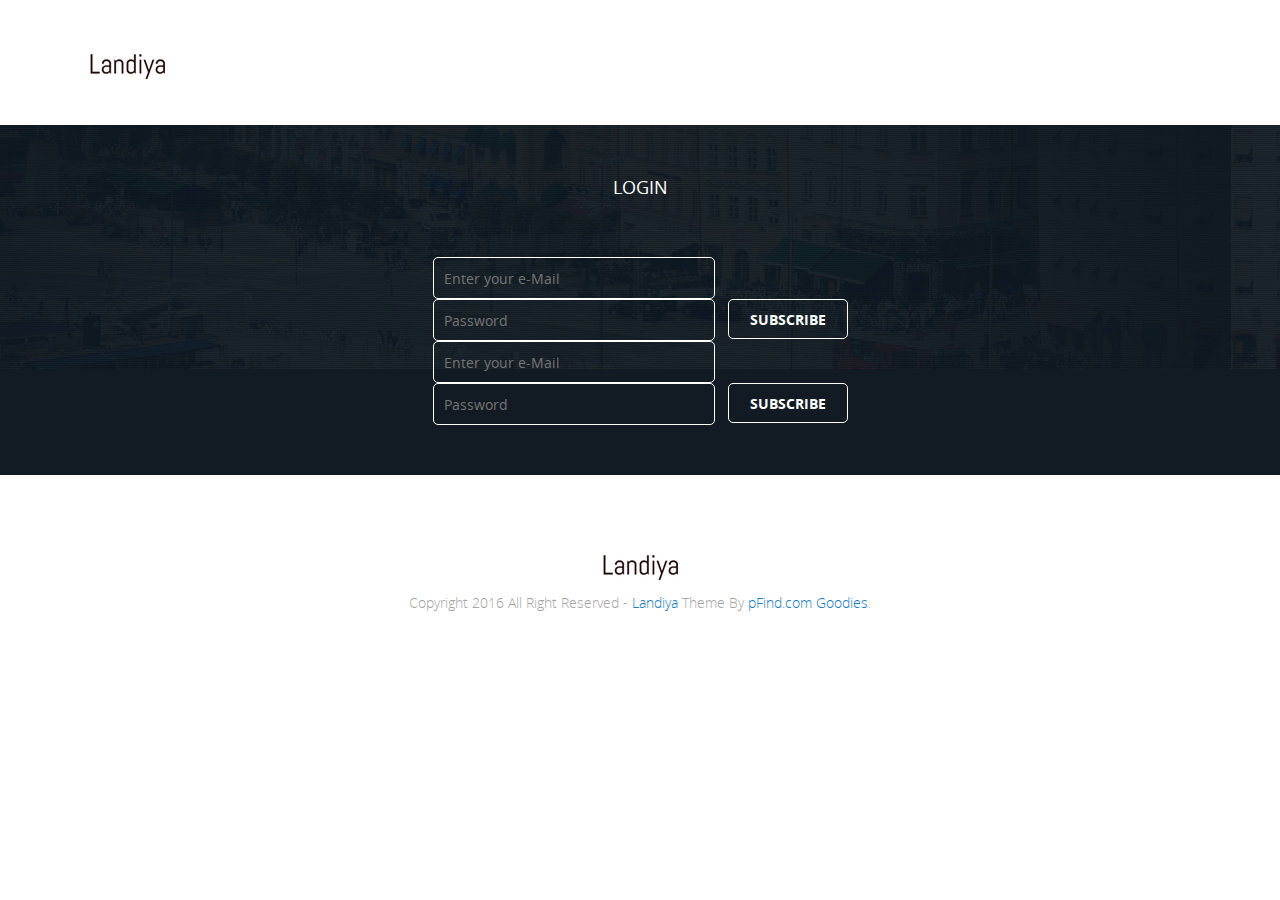
==== index.html @ 4e5fad52 "first commit" ====
<!DOCTYPE html PUBLIC "-//W3C//DTD XHTML 1.0 Transitional//EN" "http://www.w3.org/TR/xhtml1/DTD/xhtml1-transitional.dtd">
<html xmlns="http://www.w3.org/1999/xhtml">
<head>
        <!-- META -->
        <meta name="viewport" content="width=device-width; initial-scale=1.0; maximum-scale=1.0; user-scalable=0;">
        <meta http-equiv="Content-Type" content="text/html; charset=utf-8" />
        
        <!-- TITLE -->
        <title>Landiya Theme: Front Page</title>

        <!-- Main StyleSheet -->
        <link href="style.css" rel="stylesheet" type="text/css" />
        <link href="style-responsive.css" rel="stylesheet" type="text/css" media="screen" />
        <link href="css/font-awesome.css" rel="stylesheet" type="text/css" />
        <!--<link rel="stylesheet" href="css/bootstrap.min.css">-->
        <link rel="stylesheet" href="css/libs/animate.css">


		<!-- bxSlider CSS file -->
        <link href="css/jquery.bxslider.css" rel="stylesheet" />


        <!-- LayerSlider stylesheet -->
        <link rel="stylesheet" href="layerslider/css/layerslider.css" type="text/css">
        <!-- External libraries: jQuery & GreenSock -->
        <script src="layerslider/js/jquery.js" type="text/javascript"></script>
        <script src="layerslider/js/greensock.js" type="text/javascript"></script>
        <!-- LayerSlider script files -->
        <script src="layerslider/js/layerslider.transitions.js" type="text/javascript"></script>
        <script src="layerslider/js/layerslider.kreaturamedia.jquery.js" type="text/javascript"></script>
        
        <script src="js/bootstrap.min.js" type="text/javascript"></script>
        

		<!-- bxSlider Javascript file -->
        <script src="js/jquery.bxslider.js"></script>
        <script>
		$(document).ready(function(){
		$('.bxslider').bxSlider({
								
								pager: false,
								controls: true,
								auto: true
								
								
								});
		});
		</script>



		<link rel="stylesheet" type="text/css" href="lightbox/jquery.fancybox.css" media="screen" />
		<script src="lightbox/jquery.fancybox.js"></script>
        <script type="text/javascript">
                $(document).ready(function() {
                                           
                    $('.fancybox').fancybox();
 		
                });
        </script>


        <!-- GOTO TOP JQUERY -->
        <script type="text/javascript">
        $(function() {
            $(window).scroll(function() {
                if($(this).scrollTop() != 0) {
                    $('#gotop').fadeIn();	
                } else {
                    $('#gotop').fadeOut();
                }
            });
         
            $('#gotop').click(function() {
                $('body,html').animate({scrollTop:0},800);
            });	
        });
        </script>
            


		<!-- HEADER JQUERY -->
        <script type="text/javascript">
        $(function() {
            $(window).scroll(function() {
                if($(this).scrollTop() >= 200) {
                    $('.header').addClass("header_fix");	
                } else {
                   $('.header').removeClass("header_fix");
                }
            });	
        });
        </script>
        
        
        <script type="text/javascript">
        
		if($(window).width() <= 900){
		$(document).ready(function() {
                                    
									
									
                    $('.mobile .title').click(function() {
												
												$(this).next("ul").slideToggle();
												$(this).toggleClass("minus");
												
												});
					
					
 		
                });
		
		}
        </script>
                            
</head>

<body>
        
        
    
        <div class="header">
        <div class="container">
        
        			<a href="#" class="logo"><img src="images/logo.png" alt="" /></a>
                  
        </div>
        </div>
        
        
        
        <div class="subscribe_section" id="subscribe_part">
        <div class="container">
        
        			<h2>Login</h2>
                    
                   
                   	<br clear="all" />
                    
                    
                    <form method="post" action="secondpage.html">
                    <input type="email" placeholder="Enter your e-Mail" required="true" />
                    <input type="text" placeholder="Password"  required="true" />

                    <input type="submit" value="SUBSCRIBE" onclick="secondpage.html" />
                    </form>


                    <form method="post" action="register.html">
                    <input type="email" placeholder="Enter your e-Mail" required="true" />
                    <input type="text" placeholder="Password"  required="true" />

                    <input type="submit" value="SUBSCRIBE" onclick="secondpage.html" />
                    </form>
                    
                   
                    
        
        </div>
        </div>
        
        
        
        
        <div class="common_section">
        <div class="container">
        
        	
            		<a href="#" class="footer_logo"><img src="images/logo.png" alt="" /></a>
                   
					<div class="copyright">Copyright 2016 All Right Reserved - <a href="http://www.pfind.com/goodies/landiya/">Landiya</a> Theme By <a href="http://www.pfind.com/goodies/">pFind.com Goodies</a>.</div>                    
        
        </div>
        </div>
        
        
        </div><!--wrapper-->


		<script>
            jQuery("#layerslider").layerSlider({
                responsive: false,
                responsiveUnder: 1100,
                layersContainer: 1100,
                skin: 'fullwidth',
                hoverPrevNext: false,
                skinsPath: 'layerslider/skins/'
            });
        
        
        </script>

		<script src="js/wow.js"></script>
        <script>
        wow = new WOW(
          {
            animateClass: 'animated',
            offset:       100
          }
        );
        wow.init();
        document.getElementById('moar').onclick = function() {
          var section = document.createElement('section');
          section.className = 'section--purple wow fadeInDown';
          this.parentNode.insertBefore(section, this);
        };
        </script>

		<script type="text/javascript">
		$(function() {
		$('a[href*=#]:not([href=#])').click(function() {
		if (location.pathname.replace(/^\//,'') == this.pathname.replace(/^\//,'') && location.hostname == this.hostname) {
		var target = $(this.hash);
		target = target.length ? target : $('[name=' + this.hash.slice(1) +']');
		if (target.length) {
		$('html,body').animate({
		scrollTop: target.offset().top - 132
		}, 2000);
		return false;
		}
		}
		});
		});
        </script>
        
        
		<script type="text/javascript">
        
        
        $(document).ready(function() {
        
        if($(window).width() <= 1200){
        
        
        $(function() {
        $('a[href*=#]:not([href=#])').click(function() {
        if (location.pathname.replace(/^\//,'') == this.pathname.replace(/^\//,'') && location.hostname == this.hostname) {
        var target = $(this.hash);
        target = target.length ? target : $('[name=' + this.hash.slice(1) +']');
        if (target.length) {
        $('html,body').animate({
        scrollTop: target.offset().top - 132
        }, 2000);
        return false;
        }
        }
        });
        });
        
        
        
        }
        
        });
        
        
        </script> 
             

		
</body>
</html>
---- style.css ----
@charset "utf-8";
/* CSS Document */
html, body, div, span, applet, object, iframe, h1, h2, h3, h4, h5, h6, p, blockquote, a, abbr, acronym, big, font, img, small, center, dl, dt, dd, ol, ul, li, fieldset, form, label, legend, table, tbody, tfoot, thead, tr, th, td {margin:0; padding:0; border:0; outline:0; font-size:100%;}
body {line-height:normal;}
ol, ul {list-style:none;}
blockquote, q {quotes:none;}
:focus {outline:0;}
ins {text-decoration:none;}
del {text-decoration:line-through;}
table {border-collapse:collapse; border-spacing:0;}

/* BODY */
body{
	background:#fff;
  	}

html, body{
	height:100%;
	}


/*============== Fonts =================*/
@font-face {
    font-family: 'open_sansbold';
    src: url('fonts/opensans-bold-webfont.eot');
    src: url('fonts/opensans-bold-webfont.eot?#iefix') format('embedded-opentype'),
         url('fonts/opensans-bold-webfont.woff') format('woff'),
         url('fonts/opensans-bold-webfont.ttf') format('truetype'),
         url('fonts/opensans-bold-webfont.svg#open_sansbold') format('svg');
    font-weight: normal;
    font-style: normal;
	}

@font-face {
    font-family: 'open_sansregular';
    src: url('fonts/opensans-regular-webfont.eot');
    src: url('fonts/opensans-regular-webfont.eot?#iefix') format('embedded-opentype'),
         url('fonts/opensans-regular-webfont.woff') format('woff'),
         url('fonts/opensans-regular-webfont.ttf') format('truetype'),
         url('fonts/opensans-regular-webfont.svg#open_sansregular') format('svg');
    font-weight: normal;
    font-style: normal;
	}

@font-face {
    font-family: 'open_sanslight';
    src: url('fonts/opensans-light-webfont-webfont.eot');
    src: url('fonts/opensans-light-webfont-webfont.eot?#iefix') format('embedded-opentype'),
         url('fonts/opensans-light-webfont-webfont.woff2') format('woff2'),
         url('fonts/opensans-light-webfont-webfont.woff') format('woff'),
         url('fonts/opensans-light-webfont-webfont.ttf') format('truetype'),
         url('fonts/opensans-light-webfont-webfont.svg#open_sanslight') format('svg');
    font-weight: normal;
    font-style: normal;
	}




@font-face {
    font-family: 'open_sanssemibold';
    src: url('fonts/opensans-semibold-webfont-webfont.eot');
    src: url('fonts/opensans-semibold-webfont-webfont.eot?#iefix') format('embedded-opentype'),
         url('fonts/opensans-semibold-webfont-webfont.woff2') format('woff2'),
         url('fonts/opensans-semibold-webfont-webfont.woff') format('woff'),
         url('fonts/opensans-semibold-webfont-webfont.ttf') format('truetype'),
         url('fonts/opensans-semibold-webfont-webfont.svg#open_sanssemibold') format('svg');
    font-weight: normal;
    font-style: normal;
	}




@font-face {
    font-family: 'open_sansextrabold';
    src: url('fonts/opensans-extrabold-webfont-webfont.eot');
    src: url('fonts/opensans-extrabold-webfont-webfont.eot?#iefix') format('embedded-opentype'),
         url('fonts/opensans-extrabold-webfont-webfont.woff2') format('woff2'),
         url('fonts/opensans-extrabold-webfont-webfont.woff') format('woff'),
         url('fonts/opensans-extrabold-webfont-webfont.ttf') format('truetype'),
         url('fonts/opensans-extrabold-webfont-webfont.svg#open_sansextrabold') format('svg');
    font-weight: normal;
    font-style: normal;
	}

/*============== Container =================*/
.container{
	display:table;
	margin:0 auto 0 auto;
	width:1100px;
	position:relative;
	}

.insider{
	display:table;
	margin:0 auto 0 auto;
	width:auto;
	position:relative;
	}
	
.wrapper{
	width:100%;
	padding-top:132px;
	}


#gotop{
	display:none; position:fixed; z-index:9999; bottom:20px; right:20px; width:38px; background:#ff5a5a; height:38px; cursor:pointer;
	transition: all 0.4s; -webkit-transition: all 0.4s; -o-transition: all 0.4s;
	border-radius:5px; -webkit-border-radius:5px;
	text-align:center;
	font-size:21px;
	color:#fff;
	line-height:38px;
	}
	
#gotop span:before{
	line-height:38px;
	}
	

/*============== Header Section =================*/
.header{
	float:left;
	width:100%;
	height:auto;
	padding:46px 0 46px 0;
	}

.header_fix{
	float:none;
	position:fixed;
	top:0px;
	left:0px;
	width:100%;
	padding:16px 0 16px 0;
	z-index:99999;
	background:#fff;
	box-shadow:0 0 5px #000; -webkit-box-shadow:0 0 5px #000;
	}

.logo{
	float:left;
	margin:8px 0 0 0;
	}
	
.nav{
	float:right;
	margin:0 0 0 0;
	}

.nav .title{
	display:none;
	}

.nav select{
	display:none;
	}
	
.nav ul{
	float:right;
	margin:0 0 0 0;
	}
	
.nav ul li{
	float:left;
	margin:0 0 0 0;
	}

.nav ul li a{
	float:left;
	text-decoration:none;
	text-align:center;
	font-family: 'open_sansregular';
	font-size:13px;
	color:#333;
	font-weight:normal;
	margin:0 0 0 0;
	padding:10px 25px 10px 25px;
	text-transform:uppercase;
	margin:0 0 0 0;
	transition:0.5s; -webkit-transition:0.5s;
	} 
	
.nav ul li:last-of-type{
	float:right;
	margin:0 0 0 40px;
	}
	
.nav ul li:last-of-type a{
	background:#187cc2;
	color:#fff;
	}
	
.nav ul li a:hover{
	background:#187cc2;
	color:#fff;
	}
	
.nav ul li:last-of-type a:hover{
	background:#323232;
	color:#fff;
	}
	
/*============== Slider Section =================*/
.slider_main{
	float:left;
	width:100%;
	padding:0 0 0 0;
	}

div.videopreview{
	width:443px;
	height:290px;
	float:left;
	background:#000;
	margin:0 0 0 0;
	}

h2.l1{
	text-align:center;
	font-family: 'open_sansbold';
	font-size:36px;
	color:#fff;
	font-weight:normal;
	text-transform:uppercase;
	}
	
h2.l2{
	text-align:center;
	font-family: 'open_sanslight';
	font-size:18px;
	color:#fff;
	font-weight:normal;
	}
	
a.button1{
	float:left;
	width:145px;
	height:41px;
	border:1px solid #fff;
	text-align:center;
	font-family: 'open_sanslight';
	font-size:14px;
	color:#fff;
	font-weight:normal;
	text-transform:uppercase;
	line-height:41px;
	margin:0 0 0 0;
	border-radius:5px; -webkit-border-radius:5px; 
	transition:0.5s; -webkit-transition:0.5s;
	text-decoration:none;
	}
	
a.button1:hover{
	background:#11598b;
	border:1px solid #11598b;
	text-decoration:none;
	color:#fff;
	}
	
a.button2{
	float:left;
	width:145px;
	height:41px;
	border:1px solid #11598b;
	text-align:center;
	font-family: 'open_sanslight';
	font-size:14px;
	color:#fff;
	font-weight:normal;
	text-transform:uppercase;
	line-height:41px;
	margin:0 0 0 0;
	border-radius:5px; -webkit-border-radius:5px; 
	transition:0.5s; -webkit-transition:0.5s;
	background:#11598b;
	text-decoration:none;
	}
	
a.button2:hover{
	text-decoration:none;
	background:none;
	border:1px solid #fff;
	color:#fff;
	}
	
	
/*============== Service Section =================*/
.service_section{
	float:left;
	width:100%;
	padding:80px 0 80px 0;
	}
	
.service_section h2{
	text-align:center;
	font-family: 'open_sansregular';
	font-size:30px;
	color:#333;
	font-weight:normal;
	margin:0 0 20px 0;
	padding:0 0 0 0;
	}
	
.service_section h4{
	text-align:center;
	font-family: 'open_sanslight';
	font-size:11px;
	color:#909090;
	font-weight:normal;
	text-transform:uppercase;
	margin:0 0 100px 0;
	padding:0 0 30px 0;
	background:url(images/border.png) no-repeat center bottom;
	}


.service_section .column:nth-of-type(2) .icon{
	background:url(images/icons/i2.png) no-repeat center top;
	}
	
.service_section .column:nth-of-type(2):hover .icon{
	background:url(images/icons/i2.png) no-repeat center bottom;
	}

.service_section .column:last-of-type{
	float:right;
	margin:0 0 0 0;
	}

.service_section .column:last-of-type .icon{
	background:url(images/icons/i3.png) no-repeat center top;
	}
	
.service_section .column:last-of-type:hover .icon{
	background:url(images/icons/i3.png) no-repeat center bottom;
	}	
	
.service_section .column span{
	display:table;
	width:82px;
	height:82px;
	border:1px solid #c7c7c7; 
	margin:0 auto 30px auto;
	transition:0.5s; -webkit-transition:0.5s;
	border-radius:55px; -webkit-border-radius:55px;
	text-align:center;
	font-size:30px;
	line-height:82px;
	color:#c7c7c7;
	}	

.service_section .column:hover span{
	background:#187cc2;
	border:1px solid #187cc2;
	color:#fff;
	}

.service_section .column{
	float:left;
	width:265px;
	margin:0 120px 0 0;
	padding:0 0 0 0;
	transition:0.5s; -webkit-transition:0.5s;
	}

.service_section .column .icon{
	display:table;
	width:81px;
	height:82px;
	margin:0 auto 30px auto;
	background:url(images/icons/i1.png) no-repeat center top;
	transition:0.5s; -webkit-transition:0.5s;
	}

.service_section .column:hover .icon{
	background:url(images/icons/i1.png) no-repeat center bottom;
	}

.service_section .column h3{
	text-align:center;
	font-family: 'open_sansregular';
	font-size:18px;
	color:#4b4b4b;
	font-weight:normal;
	margin:0 0 20px 0;
	padding:0 0 0 0;
	}
	
.service_section p{
	text-align:center;
	font-family: 'open_sanslight';
	font-size:14px;
	color:#4b4b4b;
	font-weight:normal;
	margin:0 0 0 0;
	}
	

/*============== Features Section =================*/
.feature_section{
	float:left;
	width:100%;
	background:#f8f8fa;
	padding:80px 0 80px 0;
	}

.feature_section .leftside{
	float:left;
	width:390px;
	margin:0 0 0 35px;
	}

.feature_section .leftside img{
	float:right;
	}

.feature_section .rightside{
	float:right;
	width:587px;
	margin:0 35px 0 0;
	}
	
.feature_section h2{
	text-align:left;
	font-family: 'open_sansregular';
	font-size:30px;
	color:#333;
	font-weight:normal;
	margin:0 0 30px 0;
	padding:0 0 0 0;
	}
	
.feature_section  p{
	text-align:left;
	font-family: 'open_sanslight';
	font-size:14px;
	color:#777779;
	line-height:24px;
	font-weight:normal;
	margin:0 0 30px 0;
	}
	
.feature{
	float:left;
	width:100%;
	text-align:left;
	font-family: 'open_sanslight';
	font-size:14px;
	color:#777779;
	line-height:24px;
	font-weight:normal;
	margin:0 0 25px 0;
	}

.feature span{
	float:left;
	width:33px;
	height:33px;
	background:#187cc2;
	text-align:center;
	font-size:16px;
	color:#fff;
	line-height:33px;
	transition:0.5s; -webkit-transition:0.5s;
	border-radius:3px; -webkit-border-radius:3px;
	margin:0 16px 0 0;
	}

.feature .description{
	float:left;
	width:530px;
	}

.feature strong{
	color:#333;
	font-family: 'open_sanssemibold';
	font-weight:normal;
	}

.feature.one{
	background:url(images/icons/i4.png) no-repeat left top;
	}
	
.feature.two{
	background:url(images/icons/i5.png) no-repeat left top;
	}


a.button3{
	float:left;
	width:145px;
	height:45px;
	border:1px solid #187cc2;
	text-align:center;
	font-family: 'open_sanslight';
	font-size:14px;
	color:#fff;
	font-weight:normal;
	text-transform:uppercase;
	line-height:45px;
	margin:10px 25px 0 0;
	border-radius:3px; -webkit-border-radius:3px; 
	transition:0.5s; -webkit-transition:0.5s;
	text-decoration:none;
	background:#187cc2;
	}
	
a.button3:hover{
	background:none;
	border:1px solid #000;
	text-decoration:none;
	color:#000;
	}
	
a.button4{
	float:left;
	width:145px;
	height:45px;
	border:1px solid #000;
	text-align:center;
	font-family: 'open_sanslight';
	font-size:14px;
	color:#000;
	font-weight:normal;
	text-transform:uppercase;
	line-height:45px;
	margin:10px 0 0 0;
	border-radius:3px; -webkit-border-radius:3px; 
	transition:0.5s; -webkit-transition:0.5s;
	background:none;
	text-decoration:none;
	}
	
a.button4:hover{
	text-decoration:none;
	background:#187cc2;
	border:1px solid #187cc2;
	color:#fff;
	}
	
	
.ano_feature_section{
	float:left;
	width:100%;
	background:#fff;
	padding:80px 0 80px 0;
	border-bottom:1px solid #e7e7e7;
	}

img.imagethumb2{
	margin:100px 0 0 10px;
	}
	
	
.ano_feature_section .leftside{
	float:left;
	width:587px;
	margin:0 0 0 35px;
	}


.ano_feature_section .rightside{
	float:right;
	width:390px;
	margin:0 35px 0 0;
	}
	
/*============== Frequently Asked Section =================*/
.common_section{
	float:left;
	width:100%;
	padding:80px 0 50px 0;
	}
	
.common_section h2{
	text-align:center;
	font-family: 'open_sansregular';
	font-size:30px;
	color:#333;
	font-weight:normal;
	margin:0 0 20px 0;
	padding:0 0 0 0;
	}
	
.common_section h4{
	text-align:center;
	font-family: 'open_sanslight';
	font-size:11px;
	color:#909090;
	font-weight:normal;
	text-transform:uppercase;
	margin:0 0 60px 0;
	padding:0 0 30px 0;
	background:url(images/border.png) no-repeat center bottom;
	}

.common_section .faqbox{
	overflow:hidden;
	background:#f9f9f9;
	border:1px solid #e7e7e7;
	transition:0.5s; -webkit-transition:0.5s;
	border-radius:7px; -webkit-border-radius:7px;
	padding-left:0px;
	padding-right:0px;
	width:28%;
	float:left;
	margin:0 2.5% 30px 2.5%;
	}

.common_section .faqbox.longer{
	float:right;
	width:61%;
	margin:0 3.3% 30px 2.3%;
	}

.common_section .faqbox .title{
	text-align:left;
	font-family: 'open_sanslight';
	font-size:14px;
	color:#000;
	font-weight:normal;
	padding:17px 0 17px 60px;
	margin:0 0 0 0;
	background:#fff url(images/icons/i6.png) no-repeat 25px center;
	border-bottom:1px solid #e7e7e7;
	}
	
.common_section .faqbox p{
	text-align:left;
	font-family: 'open_sanslight';
	font-size:14px;
	color:#5f5f5f;
	line-height:24px;
	margin:25px;
	}
	
.testimonial_box{
	display:table;
	position:relative;
	width:780px;
	height:85px;
	background:#fff;
	border:1px solid #e7e7e7;
	margin:30px auto 30px auto;
	padding:30px;
	transition:0.5s; -webkit-transition:0.5s;
	border-radius:5px; -webkit-border-radius:5px; 
	}
	
.testimonial_box .quote_button{
	position:absolute;
	margin:0 0 0 0;
	z-index:5;
	left:-20px;
	top:-15px;
	}
	
.testimonial_box .para{
	float:left;
	width:600px;
	text-align:left;
	font-family: 'open_sanslight';
	font-size:14px;
	color:#5f5f5f;
	line-height:24px;
	margin:10px 0 0 0;
	font-style:italic;
	}
	
.testimonial_box .clientinfo{
	float:right;
	width:110px;
	margin:0 0 0 0;
	text-align:center;
	font-family: 'open_sansregular';
	font-size:13px;
	color:#000;
	}
	
.testimonial_box .clientinfo img{
	display:table;
	margin:0 auto 10px auto;
	}
	
.common_section .iconblock{
	float:left;
	width:200px;
	height:70px;
	padding:0 0 0 0;
	background:#fff;
	border:1px solid #e7e7e7;
	text-align:center;
	font-family: 'open_sansregular';
	font-size:20px;
	color:#333;
	position:relative;
	line-height:70px;
	transition:0.5s; -webkit-transition:0.5s;
	}
	
.common_section .iconblock:hover{
	z-index:33;
	box-shadow:0 0 11px #666; -webkit-box-shadow:0 0 11px #666;
	}

/*============== Pricing Table =================*/
.pricing_table_section{
	float:left;
	width:100%;
	background:#f8f8fa;
	padding:60px 0 60px 0;
	}
	
.pricing_table_section h2{
	text-align:center;
	font-family: 'open_sansregular';
	font-size:30px;
	color:#333;
	font-weight:normal;
	margin:0 0 20px 0;
	padding:0 0 0 0;
	}
	
.pricing_table_section h4{
	text-align:center;
	font-family: 'open_sanslight';
	font-size:11px;
	color:#909090;
	font-weight:normal;
	text-transform:uppercase;
	margin:0 0 60px 0;
	padding:0 0 30px 0;
	background:url(images/border.png) no-repeat center bottom;
	}

.pricing_table_section .block:nth-of-type(2) .head{
	background:#187cc2;
	}	

.pricing_table_section .block:last-of-type{
	float:right;
	margin:0 0 0 0;
	}	
	
.pricing_table_section .block{
	float:left;
	width:320px;
	background:#fff;
	border:1px solid #e3e3e3;
	margin:0 60px 0 0;
	}
	
.pricing_table_section .block .head{
	float:left;
	width:320px;
	background:#323232;
	padding:25px 0 25px 0;
	margin:0 0 0 0;
	}
	
.pricing_table_section .block .head h2{
	text-align:center;
	font-family: 'open_sansregular';
	font-size:30px;
	color:#fff;
	font-weight:normal;
	margin:0 0 8px 0;
	}
	
.pricing_table_section .block .head p{
	text-align:center;
	font-family: 'open_sanslight';
	font-size:14px;
	color:#fff;
	font-weight:normal;
	margin:0 0 0 0;
	}
	
.pricing_table_section .block .head p strong{
	font-family: 'open_sansbold';
	font-weight:normal;
	}
	
.pricing_table_section .block ul{
	float:left;
	width:100%;
	margin:0 0 0 0;
	}
	
.pricing_table_section .block ul li{
	text-align:left;
	font-family: 'open_sanslight';
	font-size:14px;
	color:#333;
	font-weight:normal;
	margin:0 0 0 0;
	padding:15px 30px 15px 30px;
	border-bottom:dotted 1px #999;
	}
	
.pricing_table_section .block ul li:last-of-type{
	border-bottom:none;
	}
	
.pricing_table_section .block ul li span{
	float:right;
	font-family: 'open_sanssemibold';
	}
	
.pricing_table_section .block ul li span img{
	}
	
.pricing_table_section .block ul li a.button5, .pricing_table_section .block ul li a.button6{
	float:right;
	width:95px;
	height:43px;
	border:1px solid #000;
	text-align:center;
	font-family: 'open_sanslight';
	font-size:14px;
	color:#000;
	font-weight:normal;
	text-transform:uppercase;
	line-height:43px;
	margin:0 0 10px 0;
	border-radius:3px; -webkit-border-radius:3px; 
	transition:0.5s; -webkit-transition:0.5s;
	background:none;
	text-decoration:none;
	}
	
.pricing_table_section .block ul li a.button5:hover{
	text-decoration:none;
	background:#187cc2;
	border:1px solid #187cc2;
	color:#fff;
	}
	
.pricing_table_section .block ul li a.button6{
	background:#187cc2;
	border:1px solid #187cc2;
	color:#fff;
	}	
	
.pricing_table_section .block ul li a.button6:hover{
	text-decoration:none;
	background:none;
	border:1px solid #000;
	color:#000;
	}
	
.pricing_table_section .block ul li h5{
	float:left;
	text-align:left;
	font-family: 'open_sanssemibold';
	font-size:14px;
	color:#333;
	font-weight:normal;
	line-height:25px;
	}

form.hpform{
	display:table;
	width:440px;
	margin:0 auto 0 auto;
	}
	
form.hpform input[type="text"], form.hpform input[type="email"], form.hpform textarea{
	float:left;
	width:438px;
	height:40px;
	background:#fff;
	border:1px solid #e7e7e7;
	transition:0.5s; -webkit-transition:0.5s;
	border-radius:5px; -webkit-border-radius:5px;
	margin:0 0 15px 0;
	padding:0 0 0 10px;
	text-align:left;
	font-family: 'open_sanslight';
	font-size:14px;
	color:#333;
	font-weight:normal;
	}
	
form.hpform textarea{
	padding:10px;
	width:438px;
	height:190px;
	}	

form.hpform input[type="submit"]{
	float:right;
	width:100px;
	height:43px;
	cursor:pointer;
	margin:0 0 0 0;
	transition:0.5s; -webkit-transition:0.5s;
	border-radius:5px; -webkit-border-radius:5px;
	background:#187cc2;
	border:none;
	cursor:pointer;
	text-align:center;
	font-family: 'open_sanslight';
	font-size:14px;
	color:#fff;
	text-transform:uppercase;
	}
	
form.hpform input[type="submit"]:hover{
	background:#555;
	color:#fff;
	}
	
	
form.hpform input[type="text"]:focus, form.hpform input[type="email"]:focus, form.hpform textarea:focus{
	background:#e3eef6;
	border:1px solid #187cc2;
	}
	
/*============== Pricing Table =================*/
.subscribe_section{
	float:left;
	width:100%;
	background:#121b23 url(images/signup-bg.jpg) no-repeat center top;
	padding:50px 0 50px 0;
	}
	
.subscribe_section h2{
	text-align:center;
	font-family: 'open_sansregular';
	font-size:18px;
	color:#fff;
	font-weight:normal;
	margin:0 0 40px 0;
	padding:0 0 0 0;
	text-transform:uppercase;
	}
	
.subscribe_section form{
	display:table;
	width:415px;
	margin:0 auto 0 auto;
	}
	
.subscribe_section form input[type="text"], .subscribe_section form input[type="email"]{
	float:left;
	width:270px;
	height:40px;
	text-align:left;
	font-family: 'open_sansregular';
	font-size:14px;
	color:#fff;
	background:none;
	border:1px solid #fff;
	padding:0 0 0 10px;
	margin:0 0 0 0;
	transition:0.5s; -webkit-transition:0.5s;
	border-radius:5px; -webkit-border-radius:5px;
	}
	
.subscribe_section form input[type="submit"]{
	float:right;
	width:120px;
	height:40px;
	text-align:center;
	font-family: 'open_sansbold';
	font-size:14px;
	color:#fff;
	background:none;
	border:1px solid #fff;
	padding:0 0 0 0;
	margin:0 0 0 0;
	cursor:pointer;
	transition:0.5s; -webkit-transition:0.5s;
	border-radius:5px; -webkit-border-radius:5px;
	}
	
.subscribe_section form input[type="submit"]:hover{
	background:#187cc2;
	border:1px solid #187cc2;
	}
	
.subscribe_section form input[type="text"]:focus, .subscribe_section form input[type="email"]:focus{
	border:1px solid #187cc2;
	}
	
.footer_logo{
	display:table;
	margin:0 auto 15px auto;
	float:none;
	}
	
.copyright{
	text-align:center;
	font-family: 'open_sanslight';
	font-size:14px;
	color:#a5a5a5;
	margin:0 0 0 0;
	}
	
.copyright a{
	color:#187cc2;
	text-decoration:none;
	}
---- style-responsive.css ----
@media (max-width: 1200px){
.container{
	margin:0 0 0 0 !important;
	width:100%;
	position:relative;
	}

.logo{
	float:none;
	display:table;
	margin:15px auto 25px auto;
	}
	
.nav{
	float:none;
	display:table;
	width:auto;
	margin:0 auto 10px auto;
	}

.header{
	float:left;
	width:94%;
	height:auto;
	padding:20px 3% 20px 3%;
	}
	
.header_fix{
	float:none;
	position:fixed;
	width:94%;
	padding:0 3% 0 3%;
	}
	
.wrapper {
    padding-top: 0px;
	}	

.service_section{
	width:94%;
	padding:50px 3% 50px 3%;
	}
	
.service_section .column{
	width:30%;
	margin:0 4.5% 0 0;
	}

.service_section h4{
	margin:0 0 50px 0;
	}

.feature_section{
	width:94%;
	padding:50px 3% 50px 3%;
	}
	
.feature_section .leftside{
	width:35%;
	margin:0 0 0 0;
	}
.feature_section .leftside img{
	max-width:100%;
	width:auto;
	}
	
.feature_section .rightside{
	width:60%;
	margin:0 0px 0 0;
	}

.feature span{
	float:left;
	width:7%;
	margin:0 0 0 0;
	}
	
.feature .description{
	float:right;
	width:90%;
	}
	
	
.ano_feature_section{
	width:94%;
	padding:50px 3% 50px 3%;
	}

img.imagethumb2{
	margin:100px 0 0 0;
	}

.ano_feature_section .leftside{
	float:left;
	width:65%;
	margin:0 0 0 0;
	}


.ano_feature_section .rightside{
	float:right;
	width:30%;
	margin:0 0 0 0;
	}

.ano_feature_section .rightside img{
	float:left;
	width:auto;
	max-width:100%;
	height:auto;
	}

.common_section{
	width:94%;
	padding:50px 3% 50px 3%;
	}
	
.common_section .faqbox{
	width:100%;
	margin:0 0 30px 0;
	}
	
.common_section .faqbox.longer{
	width:100%;
	margin:0 0 30px 0;
	}
	
.testimonial_box{
	width:80%;
	height:auto;
	padding:2%;
	}
	
.testimonial_box .para{
	width:100%;
	margin-bottom:20px;
	}
	
.testimonial_box .clientinfo{
	float:none;
	display:table;
	margin:0 auto 0 auto;
	}
	
.pricing_table_section{
	width:94%;
	padding:40px 3% 40px 3%;
	}	
	
.pricing_table_section .block:last-of-type{
	float:right;
	margin:0 0 0 0;
	}	
	
.pricing_table_section .block{
	width:100%;
	margin:0 0 30px 0;
	}
	
.pricing_table_section .block .head{
	width:100%;
	padding:25px 0 25px 0;
	}
	
form.hpform{
	width:100%;
	}

form.hpform input[type="text"], form.hpform input[type="email"], form.hpform textarea{
	width:98%;
	height:40px;
	margin:0 0 15px 0;
	padding:0 0 0 2%;
	}

form.hpform textarea{
	padding:2%;
	width:96%;
	height:120px;
	}	

form.hpform input[type="submit"]{
	width:100%;
	height:43px;
	}
	
.subscribe_section{
	float:left;
	width:94%;
	background:#121b23 url(images/signup-bg.jpg) repeat center top;
	padding:50px 3% 50px 3%;
	}

.subscribe_section form{
	width:100%;
	}
	
.subscribe_section form input[type="text"], .subscribe_section form input[type="email"]{
	width:98%;
	padding:0 0 0 2%;
	margin:0 0 20px 0;
	}
	
.subscribe_section form input[type="submit"]{
	float:left;
	width:100%;
	}
	}
	

@media (max-width: 900px){
.slider_main{
	display:none;
	}
	
.testimonial_box{
	width:80%;
	height:auto;
	padding:2%;
	}
	
.testimonial_box .para{
	width:100%;
	margin-bottom:20px;
	}
	
.testimonial_box .clientinfo{
	float:none;
	display:table;
	margin:0 auto 0 auto;
	}

.header{
	border-bottom:5px solid #06C;
	}

.logo{
	float:none;
	display:table;
	margin:15px auto 15px auto;
	}

.mobile{
	float:left;
	width:96%;
	border:1px solid #e7e7e7;
	padding:15px 2% 15px 2%;
	margin:0 0 10px 0;
	position:relative;
	}
	
.mobile ul{
	display:none;
	}
	
.nav .title{
	display:block;
	text-align:left;
	font-family:Arial, Helvetica, sans-serif;
	font-size:17px;
	color:#333;
	text-transform:uppercase;
	margin:0 0 0 0;
	padding:0 0 0 0;
	background:url(images/plus.png) no-repeat right center;
	cursor:pointer;
	}

.nav .title.minus{
	background:url(images/minus.png) no-repeat right center;
	}

.nav .title span{
	float:right;
	}

.nav ul{
	position:absolute;
	float:none;
	top:50px;
	left:-1px;
	margin:0 0 0 0;
	background:#f7f7f7;
	width:100%;
	border:1px solid #e7e7e7;
	z-index:99;
	}
	
.nav ul li{
	width:100%;
	border-bottom:1px solid #e7e7e7;
	}

.nav ul li a{
	text-align:left;
	width:96%;
	color:#333;
	padding:2%;
	} 
	
.nav ul li:last-of-type{
	float:right;
	margin:0 0 0 40px;
	}
	
.nav ul li:last-of-type a{
	background:#187cc2;
	color:#fff;
	}
	
.nav ul li a:hover{
	background:#187cc2;
	color:#fff;
	}
	
.nav ul li:last-of-type a:hover{
	background:#323232;
	color:#fff;
	}
	
.feature_section .leftside {
    margin: 0;
    width: 100%;
	}

.feature_section .leftside img {
    max-width: 100%;
    width: auto;
	float:none;
	margin:0 auto 0 auto;
	display:table;
	}

.feature_section .rightside {
    margin: 0;
    width: 100%;
	}

.ano_feature_section .leftside{
    width: 100%;
	}
	
.ano_feature_section .rightside img {
    float: none;
    height: auto;
    max-width: 100%;
    width: auto;
	margin:50px auto 0 auto;
	display:table;
	}

	}
	
	
@media (max-width: 384px){
.service_section .column{
	width:100%;
	margin:0 0 25px 0;
	}	
	
.testimonial_box{
	width:80%;
	height:auto;
	padding:2%;
	}
	
.testimonial_box .para{
	width:100%;
	margin-bottom:20px;
	}
	
.testimonial_box .clientinfo{
	float:none;
	display:table;
	margin:0 auto 0 auto;
	}
	
.service_section .column:last-of-type{
	float:left;
	margin:0 0 25px 0;
	}
	
a.button3, a.button4{
	float:left;
	width:100%;
	margin:10px 0px 0 0;
	}
	
.ano_feature_section .rightside img{
    width: 100%;
	}
	
.feature_section .leftside img {
    width: 100%;
	}

.pricing_table_section .block ul li a.button5, .pricing_table_section .block ul li a.button6{
	float:left;
	width:100%;
	margin:10px 0 15px 0;
	}
	
	}
---- layerslider/css/layerslider.css ----
/*
	* Style settings of LayerSlider
	*
	* (c) 2011-2013 George Krupa, John Gera & Kreatura Media
	*
	* Plugin web:			http://kreaturamedia.com/
	* Licenses: 			http://codecanyon.net/licenses/
*/



/* Global settings */

.ls-container {
	visibility: hidden;
	position: relative;
}

.ls-lt-container {
	position: absolute;
}

.ls-lt-container,
.ls-lt-container * {
	text-align: left !important;
	direction: ltr !important;
}

.ls-container-fullscreen {
	margin: 0 auto !important;
	padding: 2% !important;
	background: black !important;
	border-radius: 0 !important;
	-moz-border-radius: 0 !important;
	-webkit-border-radius: 0 !important;
	border: none !important;
}

.ls-container-fullscreen .ls-thumbnail-wrapper,
.ls-container-fullscreen .ls-fullscreen,
.ls-container-fullscreen .ls-shadow {
	display: none !important;
}

.ls-overflow-hidden {
	overflow: hidden;
}

.ls-inner {
	position: relative;
	background-position: center center;
	z-index: 2;
}

.ls-loading-container {
	position: absolute !important;
	display: none;
	z-index: 3 !important;
	left: 50% !important;
	top: 50% !important;
}

.ls-loading-indicator {
	margin: 0 auto;
}

.ls-inner,
.ls-slide {
	width: 100%;
	height: 100%;
}

.ls-slide,
.ls-layer {
	position: absolute;
	display: none;
	background-position: center center;
	overflow: hidden;
}

.ls-active,
.ls-animating {
	display: block !important;
}

.ls-slide > * {
	position: absolute;
	line-height: normal;
	margin: 0;
	left: 0;
	top: 0;
}

.ls-slide .ls-bg {
	left: 0px;
	top: 0px;
	transform: none !important;
	-o-transform: none !important;
	-ms-transform: none !important;
	-moz-transform: none !important;
	-webkit-transform: none !important;
}

.ls-yourlogo {
	position: absolute;
	z-index: 99;
}



/* Timers */

.ls-bar-timer {
	position: absolute;
	width: 0;
	height: 2px;
	background: white;
	border-bottom: 2px solid #555;
	opacity: .55;
	filter: alpha(opacity=55);
	z-index: 4;
	top: 0;
}

.ls-circle-timer {
	width: 16px;
	height: 16px;
	position: absolute;
	right: 10px;
	top: 10px;
	z-index: 4;
	opacity: .65;
	filter: alpha(opacity=65);
	display: none;
}

.ls-ct-half {
	background: white;
}

.ls-ct-center {
	background: #444;
}

.ls-ct-left,
.ls-ct-right {
	width: 50%;
	height: 100%;
	overflow: hidden;
}

.ls-ct-left,
.ls-ct-right {
	float: left;
	position: relative;
}

.ls-ct-rotate {
	width: 200%;
	height: 100%;
	position: absolute;
	top: 0;
}

.ls-ct-left .ls-ct-rotate,
.ls-ct-right .ls-ct-hider,
.ls-ct-right .ls-ct-half {
	left: 0;
}

.ls-ct-right .ls-ct-rotate,
.ls-ct-left .ls-ct-hider,
.ls-ct-left .ls-ct-half {
	right: 0;
}

.ls-ct-hider,
.ls-ct-half {
	position: absolute;
	top: 0;
}

.ls-ct-hider {
	width: 50%;
	height: 100%;
	overflow: hidden;
}

.ls-ct-half {
	width: 200%;
	height: 100%;
}

.ls-ct-center {
	width: 50%;
	height: 50%;
	left: 25%;
	top: 25%;
	position: absolute;
}

.ls-ct-half,
.ls-ct-center {
	border-radius: 100px;
	-moz-border-radius: 100px;
	-webkit-border-radius: 100px;
}



/* Navigation */

.ls-bottom-nav-wrapper {
	height: 0;
}

.ls-bottom-slidebuttons {
	text-align: left;
}

.ls-bottom-nav-wrapper,
.ls-below-thumbnails {
	z-index: 2;
	height: 0;
	position: relative;
	text-align: center;
	margin: 0 auto;
}

.ls-below-thumbnails {
	display: none;
	z-index: 6;
}

.ls-bottom-nav-wrapper a,
.ls-nav-prev,
.ls-nav-next {
	outline: none;
}

* .ls-bottom-nav-wrapper *,
* .ls-bottom-nav-wrapper span * {
	direction: ltr !important;
}

.ls-bottom-slidebuttons {
	position: relative;
	z-index: 1000;
}

.ls-bottom-slidebuttons,
.ls-nav-start,
.ls-nav-stop,
.ls-nav-sides {
	position: relative;
}

.ls-nothumb {
	text-align: center !important;
}

.ls-link {
	position: absolute;
	width: 100% !important;
	height: 100% !important;
	left: 0 !important;
	top: 0 !important;
	background-image: url(blank.gif);
}

.ls-slide > a > * {
	background-image: url(blank.gif);
}



/* Embedded videos */

.ls-vpcontainer {
	width: 100%;
	height: 100%;
	position: absolute;
	left: 0;
	top: 0;
}

.ls-videopreview {
	width : 100%;
	height : 100%;
	position : absolute;
	left : 0;
	top : 0;
	cursor : pointer;
}

.ls-playvideo {
	position: absolute;
	left: 50%;
	top: 50%;
	cursor: pointer;
}



/* Thumbnails */

.ls-tn {
	display: none !important;
}

.ls-thumbnail-hover {
	display: none;
	position: absolute;
	left: 0;
}

.ls-thumbnail-hover-inner {
	width: 100%;
	height: 100%;
	position: absolute;
	left: 0;
	top: 0;
	display: none;
}

.ls-thumbnail-hover-bg {
	position: absolute;
	width: 100%;
	height: 100%;
	left: 0;
	top: 0;
}

.ls-thumbnail-hover-img {
	position: absolute;
	overflow: hidden;
}

.ls-thumbnail-hover img {
	max-width: none !important;
	position: absolute;
	display: inline-block;
	visibility: visible !important;
	left: 50%;
	top: 0;
}

.ls-thumbnail-hover span {
	left: 50%;
	top: 100%;
	width: 0;
	height: 0;
	display: block;
	position: absolute;
	border-left-color: transparent !important;
	border-right-color: transparent !important;
	border-bottom-color: transparent !important;
}

.ls-thumbnail-wrapper {
	position: relative;
	width: 100%;
	margin: 0 auto;
	z-index: 4;
}

.ls-thumbnail {
	position: relative;
	margin: 0 auto;
}

.ls-thumbnail-inner,
.ls-thumbnail-slide-container {
	width: 100%;
}

.ls-thumbnail-slide-container {
	overflow: hidden !important;
	position: relative;
}

.ls-touchscroll {
	overflow-x: auto !important;
}

.ls-thumbnail-slide {
	text-align: center;
	white-space: nowrap;
	float: left;
	position: relative;
}

.ls-thumbnail-slide a {
	overflow: hidden;
	display: inline-block;
	width: 0;
	height: 0;
	position: relative;
}

.ls-thumbnail-slide img {
	max-width: none !important;
	max-height: 100% !important;
	height: 100%;
	visibility: visible !important;
}

.ls-shadow {
	display: none;
	position: absolute;
	z-index: 1;
	top: 100%;
	width: 100%;
	left: 0;
	overflow: hidden !important;
	visibility: hidden;
}

.ls-shadow img {
	width: 100% !important;
	height: auto !important;
	position: absolute !important;
	left: 0 !important;
	bottom: 0 !important;
}

.ls-bottom-nav-wrapper,
.ls-thumbnail-wrapper,
.ls-nav-prev,
.ls-nav-next {
	visibility: hidden;
}



/* WP plugin fullwidth */

.ls-wp-fullwidth-container {
	width: 100%;
	position: relative;
}

.ls-wp-fullwidth-helper {
	position: absolute;
}



/* 2D & 3D Layer Transitions */

.ls-overflow-hidden {
	overflow: hidden;
}

.ls-lt-tile {
	position: relative;
	float: left;
	perspective: 1000px;
	-o-perspective: 1000px;
	-ms-perspective: 1000px;
	-moz-perspective: 1000px;
	-webkit-perspective: 1000px;
}

.ls-lt-tile img {
	visibility: visible;
	display: inline-block;
}

.ls-curtiles {
	overflow: hidden;
}

.ls-curtiles,
.ls-nexttiles {
	position: absolute;
	width: 100%;
	height: 100%;
	left: 0;
	top: 0;
}

.ls-curtile, .ls-nexttile {
	overflow: hidden;
	position: absolute;
	width: 100% !important;
	height: 100% !important;
	backface-visibility: hidden;
	-o-backface-visibility: hidden;
	-ms-backface-visibility: hidden;
	-moz-backface-visibility: hidden;
	-webkit-backface-visibility: hidden;
}

.ls-curtile {
	left: 0;
	top: 0;
}

.ls-curtile img,
.ls-nexttile img {
	position: absolute;
	filter: inherit;
}

.ls-3d-container {
	position: relative;
	overflow: visible !important;
}

.ls-3d-box {
	position: absolute;
	top: 50%;
	left: 50%;
	transform-style: preserve-3d;
	-o-transform-style: preserve-3d;
	-ms-transform-style: preserve-3d;
	-moz-transform-style: preserve-3d;
	-webkit-transform-style: preserve-3d;
}

.ls-3d-box div {
	overflow: hidden;
	background: #777;
	margin: 0;
	padding: 0;
	position: absolute;
}



/* Full screen */

.ls-fullscreen {
	position: absolute;
	z-index: 10;
	cursor: pointer;
	display: block;
}



/* Removing all default global styles of WordPress themes */

html * .ls-nav-prev,
html * .ls-nav-next,
html * .ls-container img,
html * .ls-bottom-nav-wrapper a,
html * .ls-container .ls-fullscreen,
body * .ls-nav-prev,
body * .ls-nav-next,
body * .ls-container img,
body * .ls-bottom-nav-wrapper a,
body * .ls-container .ls-fullscreen,
#ls-global * .ls-nav-prev,
#ls-global * .ls-nav-next,
#ls-global * .ls-container img,
#ls-global * .ls-bottom-nav-wrapper a,
#ls-global * .ls-container .ls-fullscreen,
html * .ls-thumbnail a,
body * .ls-thumbnail a,
#ls-global * .ls-thumbnail a {
	transition: none;
	-o-transition: none;
	-ms-transition: none;
	-moz-transition: none;
	-webkit-transition: none;
	line-height: normal;
	outline: none;
	padding: 0;
	border: 0;
}

html * .ls-slide > a,
body * .ls-slide > a,
#ls-global * .ls-slide > a,
html * .ls-slide > h1,
body * .ls-slide > h1,
#ls-global * .ls-slide > h1,
html * .ls-slide > h2,
body * .ls-slide > h2,
#ls-global * .ls-slide > h2,
html * .ls-slide > h3,
body * .ls-slide > h3,
#ls-global * .ls-slide > h3,
html * .ls-slide > h4,
body * .ls-slide > h4,
#ls-global * .ls-slide > h4,
html * .ls-slide > h5,
body * .ls-slide > h5,
#ls-global * .ls-slide > h5,
html * .ls-slide > p,
body * .ls-slide > p,
#ls-global * .ls-slide > p,
html * .ls-slide > div,
body * .ls-slide > div,
#ls-global * .ls-slide > div,
html * .ls-slide > span,
body * .ls-slide > span,
#ls-global * .ls-slide > span,
html * .ls-slide > *,
body * .ls-slide > *,
#ls-global * .ls-slide > * {
	transition: none;
	-o-transition: none;
	-ms-transition: none;
	-moz-transition: none;
	-webkit-transition: none;
}

html * .ls-slide > *,
body * .ls-slide > *,
#ls-global * .ls-slide > * {
	margin: 0;
}

html * .ls-container img,
body * .ls-container img,
#ls-global * .ls-container img {
	background: none !important;
	min-width: 0 !important;
	max-width: none !important;
	border-radius: 0;
	box-shadow: none;
	border: 0;
	padding: 0;
}

/*html * .ls-thumbnail a img,
body * .ls-thumbnail a img,
#ls-global * .ls-thumbnail a img {
	min-width: 100% !important;
}
*/

html * .ls-wp-container .ls-slide > *,
body * .ls-wp-container .ls-slide > *,
#ls-global * .ls-wp-container .ls-slide > * {
	line-height: normal;
	outline: none;
	padding: 0;
	margin: 0;
	border: 0;
}

html * .ls-wp-container .ls-slide > a > *,
body * .ls-wp-container .ls-slide > a > *,
#ls-global * .ls-wp-container .ls-slide > a > * {
	margin: 0;
}

html * .ls-wp-container .ls-slide > a,
body * .ls-wp-container .ls-slide > a,
#ls-global * .ls-wp-container .ls-slide > a {
	text-decoration: none;
}

.ls-wp-fullwidth-container,
.ls-wp-fullwidth-helper,
.ls-container,
.ls-container * {
	box-sizing: content-box !important;
	-moz-box-sizing: content-box !important;
	-webkit-box-sizing: content-box !important;
}

html * .ls-yourlogo,
body * .ls-yourlogo,
#ls-global * .ls-yourlogo {
	margin: 0;
}

html * .ls-tn,
body * .ls-tn,
#ls-global * .ls-tn {
	display: none;
}

.site {
	overflow: visible !important;
}



/* Style of LayerSlider Debug Console */

.ls-debug-console * {
	margin: 0 !important;
	padding: 0 !important;
	border: 0 !important;
	color: white !important;
	text-shadow: none !important;
	font-family: "HelveticaNeue-Light", "Helvetica Neue Light", Helvetica, Arial, sans-serif !important;
	line-height: normal !important;
	-webkit-font-smoothing: antialiased !important;
	text-align: left !important;
	font-style: normal !important;
}

.ls-debug-console h1 {
	padding-top: 10px !important;
	font-size: 17px !important;
	font-weight: bold !important;
}

.ls-debug-console h1:first-child {
	padding-top: 0 !important;
}

.ls-debug-console ul {
	padding-top: 10px !important;
	list-style: none !important;
}

.ls-debug-console li {
	margin-left: 10px !important;
	font-size: 13px !important;
	position: relative !important;
	font-weight: normal !important;
}

html * .ls-debug-console li ul,
body * .ls-debug-console li ul,
#ls-global * .ls-debug-console li ul {
	display: none;
	width: 260px;
	left: -10px;
}

.ls-debug-console li ul {
	position: absolute !important;
	bottom: 100% !important;
	padding: 10px 10px 10px 0 !important;
	background: white !important;
	border-radius: 10px !important;
	box-shadow: 0 0 20px black !important;
}

html * .ls-debug-console li:hover ul,
body * .ls-debug-console li:hover ul,
#ls-global * .ls-debug-console li:hover ul {
	display: block;
}

.ls-debug-console li ul * {
	color: black !important;
}

.ls-debug-console a {
	text-decoration: none !important;
	border-bottom: 1px dotted white !important;
}

.ls-error {
	border-radius: 5px !important;
	-moz-border-radius: 5px !important;
	-wenkit-border-radius: 5px !important;
	background: white !important;
	height: auto !important;
	width: auto !important;
	color: white !important;
	padding: 20px 40px 30px 80px !important;
	position: relative !important;
	box-shadow: 0 2px 20px -5px black;
}

.ls-error p {
	line-height: normal !important;
	text-shadow: none !important;
	margin: 0 !important;
	padding: 0 !important;
	border: 0 !important;
	text-align: justify !important;
	font-family: Arial, sans-serif !important;
}

.ls-error .ls-error-title {
	line-height: 40px !important;
	color: red !important;
	font-weight: bold !important;
	font-size: 16px !important;
}

.ls-error .ls-error-text {
	color: #555 !important;
	font-weight: normal !important;
	font-size: 13px !important;
}

.ls-error .ls-exclam {
	width: 40px !important;
	height: 40px !important;
	position: absolute !important;
	left: 20px !important;
	top: 20px !important;
	border-radius: 50px !important;
	-moz-border-radius: 50px !important;
	-webkit-border-radius: 50px !important;
	font-size: 30px !important;
	font-weight: bold !important;
	color: white !important;
	line-height: 40px !important;
	background: red !important;
	text-align: center !important;
}



/* GPU Hardware Acceleration */

html * .ls-container .ls-shadow,
html * .ls-container .ls-slide > *,
html * .ls-container .ls-fullscreen,
html * .ls-container .ls-3d-container,
html * .ls-container .ls-lt-container,
html * .ls-container .ls-lt-container *,
html * .ls-container .ls-thumbnail-wrapper,
html * .ls-container .ls-bottom-nav-wrapper,
body * .ls-container .ls-shadow,
body * .ls-container .ls-slide > *,
body * .ls-container .ls-fullscreen,
body * .ls-container .ls-3d-container,
body * .ls-container .ls-lt-container,
body * .ls-container .ls-lt-container *,
body * .ls-container .ls-thumbnail-wrapper,
body * .ls-container .ls-bottom-nav-wrapper,
#ls-global * .ls-container .ls-shadow,
#ls-global * .ls-container .ls-slide > *,
#ls-global * .ls-container .ls-fullscreen,
#ls-global * .ls-container .ls-3d-container,
#ls-global * .ls-container .ls-lt-container,
#ls-global * .ls-container .ls-lt-container *,
#ls-global * .ls-container .ls-thumbnail-wrapper,
#ls-global * .ls-container .ls-bottom-nav-wrapper,
.ls-gpuhack {
	transform: translate3d(0, 0, 0);
	-o-transform: translate3d(0, 0, 0);
	-ms-transform: translate3d(0, 0, 0);
	-moz-transform: translate3d(0, 0, 0);
	-webkit-transform: translate3d(0, 0, 0);
}

.ls-videohack {
	transform: none !important;
	-o-transform: none !important;
	-ms-transform: none !important;
	-moz-transform: none !important;
	-webkit-transform: none !important;
	transform-origin: none !important;
	-o-transform-origin: none !important;
	-ms-transform-origin: none !important;
	-moz-transform-origin: none !important;
	-webkit-transform-origin: none !important;
}

.ls-oldiepnghack {
	filter: none !important;
}

.ls-gpuhack {
	width: 100% !important;
	height: 100% !important;
}


html * .ls-container .ls-webkit-hack,
body * .ls-container .ls-webkit-hack,
#ls-global * .ls-container .ls-webkit-hack {
	width: 100%;
	height: 100%;
	position: absolute;
	left: 0;
	top: 0;
	z-index: 1;
}

/* GPU */

@media (transform-3d), (-o-transform-3d), (-ms-transform-3d), (-moz-transform-3d), (-webkit-transform-3d) {
	#ls-test3d {
		position: absolute;
		left: 9px;
		height: 3px;
	}
}
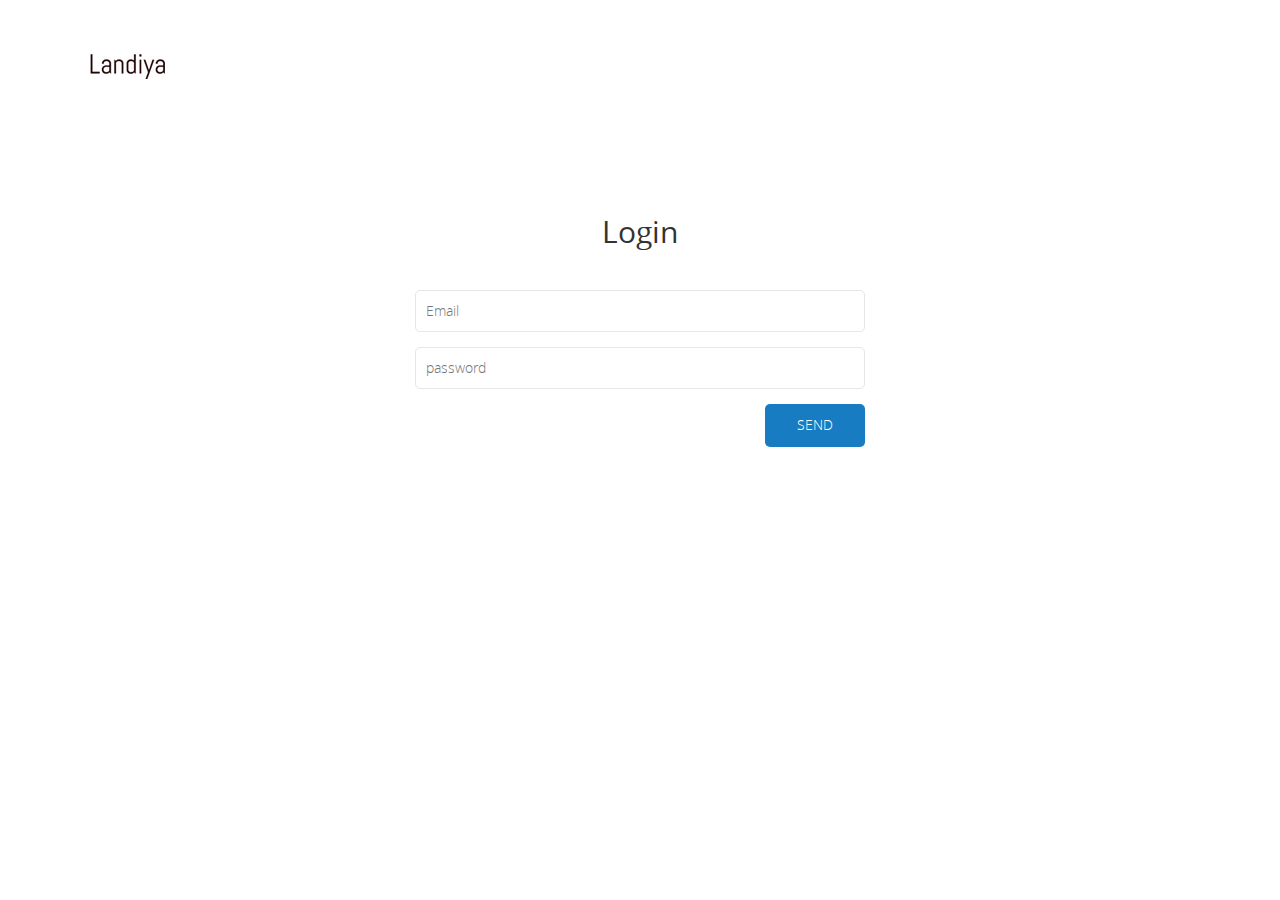
==== commit 28ee1f4a: "first commit" ====
--- a/index.html
+++ b/index.html
@@ -124,13 +124,21 @@
         <div class="container">
         
         			<a href="#" class="logo"><img src="images/logo.png" alt="" /></a>
-                  
+                   
+        
         </div>
         </div>
         
         
+
+
+		<div class="wrapper">
         
-        <div class="subscribe_section" id="subscribe_part">
+        
+        
+        
+        
+        <div class="common_section" id="contact_part">
         <div class="container">
         
         			<h2>Login</h2>
@@ -139,19 +147,11 @@
                    	<br clear="all" />
                     
                     
-                    <form method="post" action="secondpage.html">
-                    <input type="email" placeholder="Enter your e-Mail" required="true" />
-                    <input type="text" placeholder="Password"  required="true" />
+                    <form method="post" class="hpform">
+                    <input type="email" placeholder="Email" />
+                    <input type="text" placeholder="password" />
 
-                    <input type="submit" value="SUBSCRIBE" onclick="secondpage.html" />
-                    </form>
-
-
-                    <form method="post" action="register.html">
-                    <input type="email" placeholder="Enter your e-Mail" required="true" />
-                    <input type="text" placeholder="Password"  required="true" />
-
-                    <input type="submit" value="SUBSCRIBE" onclick="secondpage.html" />
+                    <input type="submit" value="SEND" />
                     </form>
                     
                    
@@ -163,99 +163,15 @@
         
         
         
-        <div class="common_section">
-        <div class="container">
         
-        	
-            		<a href="#" class="footer_logo"><img src="images/logo.png" alt="" /></a>
-                   
-					<div class="copyright">Copyright 2016 All Right Reserved - <a href="http://www.pfind.com/goodies/landiya/">Landiya</a> Theme By <a href="http://www.pfind.com/goodies/">pFind.com Goodies</a>.</div>                    
         
-        </div>
-        </div>
+        
+        
+        
         
         
         </div><!--wrapper-->
 
-
-		<script>
-            jQuery("#layerslider").layerSlider({
-                responsive: false,
-                responsiveUnder: 1100,
-                layersContainer: 1100,
-                skin: 'fullwidth',
-                hoverPrevNext: false,
-                skinsPath: 'layerslider/skins/'
-            });
-        
-        
-        </script>
-
-		<script src="js/wow.js"></script>
-        <script>
-        wow = new WOW(
-          {
-            animateClass: 'animated',
-            offset:       100
-          }
-        );
-        wow.init();
-        document.getElementById('moar').onclick = function() {
-          var section = document.createElement('section');
-          section.className = 'section--purple wow fadeInDown';
-          this.parentNode.insertBefore(section, this);
-        };
-        </script>
-
-		<script type="text/javascript">
-		$(function() {
-		$('a[href*=#]:not([href=#])').click(function() {
-		if (location.pathname.replace(/^\//,'') == this.pathname.replace(/^\//,'') && location.hostname == this.hostname) {
-		var target = $(this.hash);
-		target = target.length ? target : $('[name=' + this.hash.slice(1) +']');
-		if (target.length) {
-		$('html,body').animate({
-		scrollTop: target.offset().top - 132
-		}, 2000);
-		return false;
-		}
-		}
-		});
-		});
-        </script>
-        
-        
-		<script type="text/javascript">
-        
-        
-        $(document).ready(function() {
-        
-        if($(window).width() <= 1200){
-        
-        
-        $(function() {
-        $('a[href*=#]:not([href=#])').click(function() {
-        if (location.pathname.replace(/^\//,'') == this.pathname.replace(/^\//,'') && location.hostname == this.hostname) {
-        var target = $(this.hash);
-        target = target.length ? target : $('[name=' + this.hash.slice(1) +']');
-        if (target.length) {
-        $('html,body').animate({
-        scrollTop: target.offset().top - 132
-        }, 2000);
-        return false;
-        }
-        }
-        });
-        });
-        
-        
-        
-        }
-        
-        });
-        
-        
-        </script> 
              
 
 		
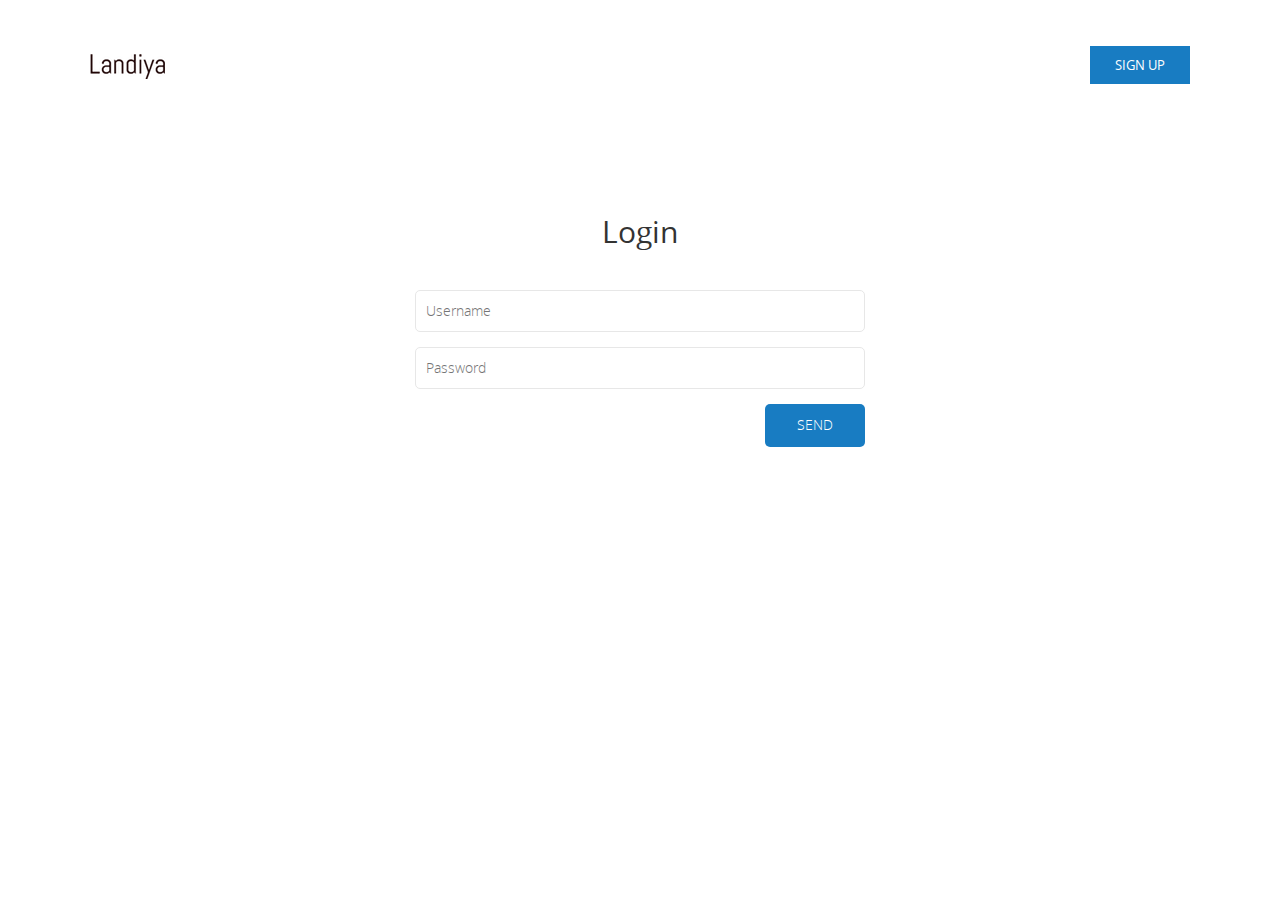
==== commit b02aa58b: "login register" ====
--- a/index.html
+++ b/index.html
@@ -16,7 +16,7 @@
         <link rel="stylesheet" href="css/libs/animate.css">
 
 
-		<!-- bxSlider CSS file -->
+        <!-- bxSlider CSS file -->
         <link href="css/jquery.bxslider.css" rel="stylesheet" />
 
 
@@ -32,30 +32,30 @@
         <script src="js/bootstrap.min.js" type="text/javascript"></script>
         
 
-		<!-- bxSlider Javascript file -->
+        <!-- bxSlider Javascript file -->
         <script src="js/jquery.bxslider.js"></script>
         <script>
-		$(document).ready(function(){
-		$('.bxslider').bxSlider({
-								
-								pager: false,
-								controls: true,
-								auto: true
-								
-								
-								});
-		});
-		</script>
-
-
-
-		<link rel="stylesheet" type="text/css" href="lightbox/jquery.fancybox.css" media="screen" />
-		<script src="lightbox/jquery.fancybox.js"></script>
+        $(document).ready(function(){
+        $('.bxslider').bxSlider({
+                                
+                                pager: false,
+                                controls: true,
+                                auto: true
+                                
+                                
+                                });
+        });
+        </script>
+
+
+
+        <link rel="stylesheet" type="text/css" href="lightbox/jquery.fancybox.css" media="screen" />
+        <script src="lightbox/jquery.fancybox.js"></script>
         <script type="text/javascript">
                 $(document).ready(function() {
                                            
                     $('.fancybox').fancybox();
- 		
+        
                 });
         </script>
 
@@ -65,7 +65,7 @@
         $(function() {
             $(window).scroll(function() {
                 if($(this).scrollTop() != 0) {
-                    $('#gotop').fadeIn();	
+                    $('#gotop').fadeIn();   
                 } else {
                     $('#gotop').fadeOut();
                 }
@@ -73,45 +73,45 @@
          
             $('#gotop').click(function() {
                 $('body,html').animate({scrollTop:0},800);
-            });	
+            }); 
         });
         </script>
             
 
 
-		<!-- HEADER JQUERY -->
+        <!-- HEADER JQUERY -->
         <script type="text/javascript">
         $(function() {
             $(window).scroll(function() {
                 if($(this).scrollTop() >= 200) {
-                    $('.header').addClass("header_fix");	
+                    $('.header').addClass("header_fix");    
                 } else {
                    $('.header').removeClass("header_fix");
                 }
-            });	
-        });
-        </script>
-        
-        
-        <script type="text/javascript">
-        
-		if($(window).width() <= 900){
-		$(document).ready(function() {
+            }); 
+        });
+        </script>
+        
+        
+        <script type="text/javascript">
+        
+        if($(window).width() <= 900){
+        $(document).ready(function() {
                                     
-									
-									
+                                    
+                                    
                     $('.mobile .title').click(function() {
-												
-												$(this).next("ul").slideToggle();
-												$(this).toggleClass("minus");
-												
-												});
-					
-					
- 		
+                                                
+                                                $(this).next("ul").slideToggle();
+                                                $(this).toggleClass("minus");
+                                                
+                                                });
+                    
+                    
+        
                 });
-		
-		}
+        
+        }
         </script>
                             
 </head>
@@ -123,16 +123,23 @@
         <div class="header">
         <div class="container">
         
-        			<a href="#" class="logo"><img src="images/logo.png" alt="" /></a>
-                   
-        
-        </div>
-        </div>
-        
-        
-
-
-		<div class="wrapper">
+                    <a href="#" class="logo"><img src="images/logo.png" alt="" /></a>
+                    
+                    <div class="nav mobile">
+                    <div class="title">Menu <span class="fa "></span></div>
+                    <ul>
+                    
+                    <li><a href="register.html">Sign Up</a></li>
+                    </ul>
+                    </div>
+        
+        </div>
+        </div>
+        
+        
+
+
+        <div class="wrapper">
         
         
         
@@ -141,16 +148,15 @@
         <div class="common_section" id="contact_part">
         <div class="container">
         
-        			<h2>Login</h2>
+                    <h2>Login</h2>
                     
                    
-                   	<br clear="all" />
+                    <br clear="all" />
                     
                     
                     <form method="post" class="hpform">
-                    <input type="email" placeholder="Email" />
-                    <input type="text" placeholder="password" />
-
+                    <input type="text" placeholder="Username" />
+                    <input type="text" placeholder="Password" />
                     <input type="submit" value="SEND" />
                     </form>
                     
@@ -172,8 +178,87 @@
         
         </div><!--wrapper-->
 
+
+        <script>
+            jQuery("#layerslider").layerSlider({
+                responsive: false,
+                responsiveUnder: 1100,
+                layersContainer: 1100,
+                skin: 'fullwidth',
+                hoverPrevNext: false,
+                skinsPath: 'layerslider/skins/'
+            });
+        
+        
+        </script>
+
+        <script src="js/wow.js"></script>
+        <script>
+        wow = new WOW(
+          {
+            animateClass: 'animated',
+            offset:       100
+          }
+        );
+        wow.init();
+        document.getElementById('moar').onclick = function() {
+          var section = document.createElement('section');
+          section.className = 'section--purple wow fadeInDown';
+          this.parentNode.insertBefore(section, this);
+        };
+        </script>
+
+        <script type="text/javascript">
+        $(function() {
+        $('a[href*=#]:not([href=#])').click(function() {
+        if (location.pathname.replace(/^\//,'') == this.pathname.replace(/^\//,'') && location.hostname == this.hostname) {
+        var target = $(this.hash);
+        target = target.length ? target : $('[name=' + this.hash.slice(1) +']');
+        if (target.length) {
+        $('html,body').animate({
+        scrollTop: target.offset().top - 132
+        }, 2000);
+        return false;
+        }
+        }
+        });
+        });
+        </script>
+        
+        
+        <script type="text/javascript">
+        
+        
+        $(document).ready(function() {
+        
+        if($(window).width() <= 1200){
+        
+        
+        $(function() {
+        $('a[href*=#]:not([href=#])').click(function() {
+        if (location.pathname.replace(/^\//,'') == this.pathname.replace(/^\//,'') && location.hostname == this.hostname) {
+        var target = $(this.hash);
+        target = target.length ? target : $('[name=' + this.hash.slice(1) +']');
+        if (target.length) {
+        $('html,body').animate({
+        scrollTop: target.offset().top - 132
+        }, 2000);
+        return false;
+        }
+        }
+        });
+        });
+        
+        
+        
+        }
+        
+        });
+        
+        
+        </script> 
              
 
-		
+        
 </body>
 </html>
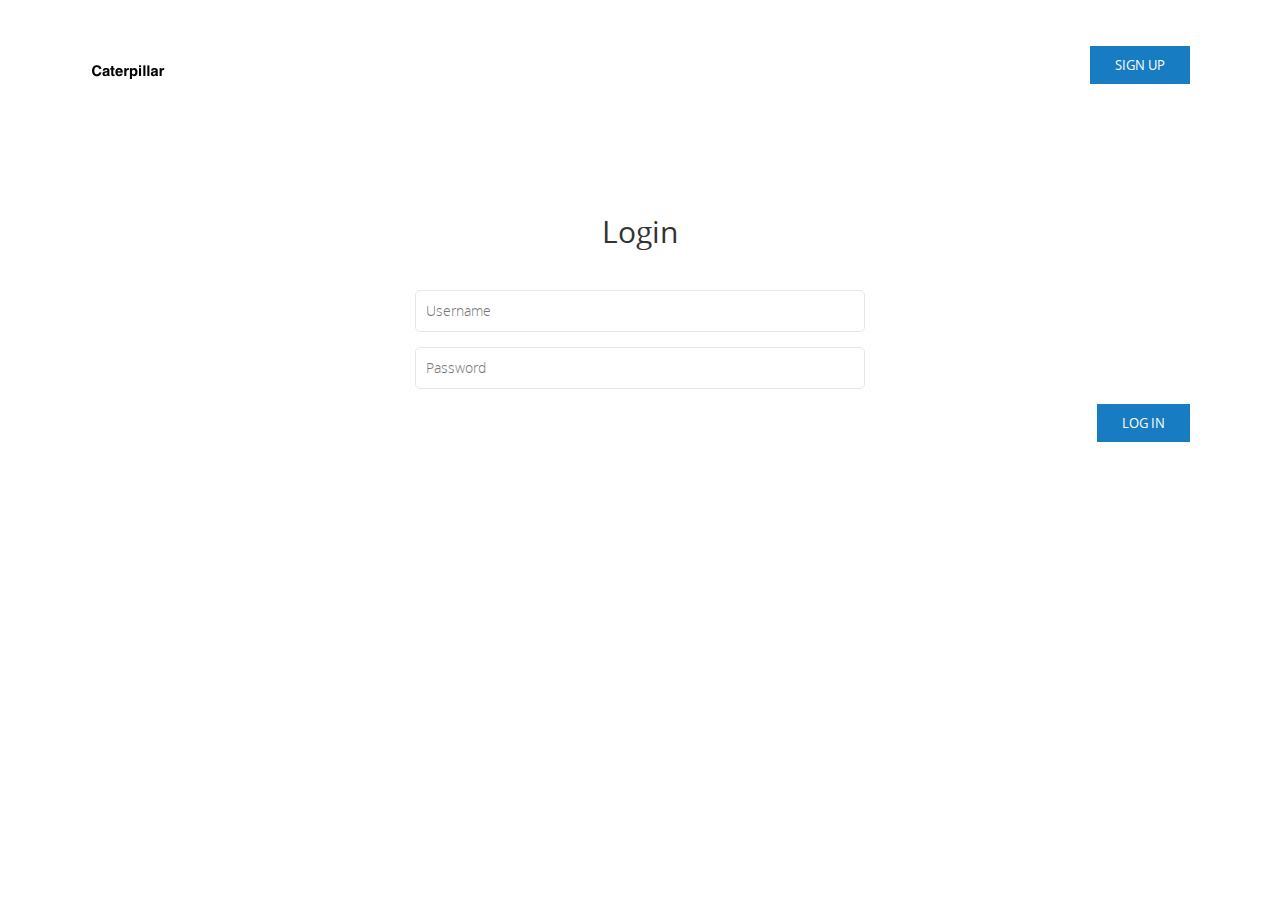
==== commit 40826344: "login register" ====
--- a/index.html
+++ b/index.html
@@ -6,7 +6,7 @@
         <meta http-equiv="Content-Type" content="text/html; charset=utf-8" />
         
         <!-- TITLE -->
-        <title>Landiya Theme: Front Page</title>
+        <title>Caterpillar</title>
 
         <!-- Main StyleSheet -->
         <link href="style.css" rel="stylesheet" type="text/css" />
@@ -154,13 +154,24 @@
                     <br clear="all" />
                     
                     
-                    <form method="post" class="hpform">
+                    <form method="post" class="hpform" >
                     <input type="text" placeholder="Username" />
                     <input type="text" placeholder="Password" />
-                    <input type="submit" value="SEND" />
                     </form>
-                    
-                   
+                  
+        
+        
+                    
+                    
+                    <div class="nav mobile">
+                    <ul>
+                    
+                    <li><a href="skillshare.html">log In</a></li>
+                    </ul>
+                    </div>
+        
+        
+      
                     
         
         </div>
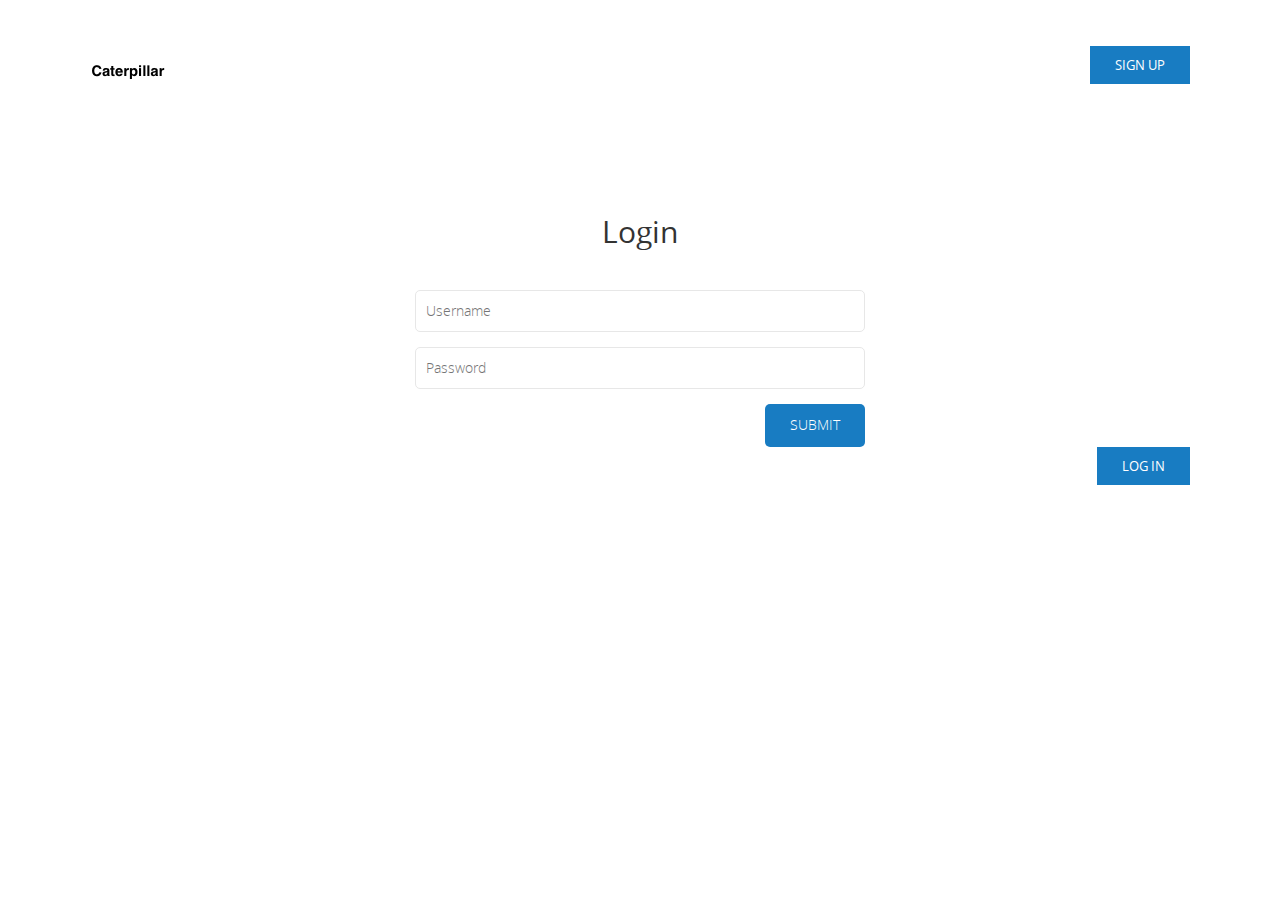
==== commit 95dc06da: "real estate, skill" ====
--- a/index.html
+++ b/index.html
@@ -157,6 +157,7 @@
                     <form method="post" class="hpform" >
                     <input type="text" placeholder="Username" />
                     <input type="text" placeholder="Password" />
+                    <input type="submit" href="skillshare.html"></input>
                     </form>
                   
         
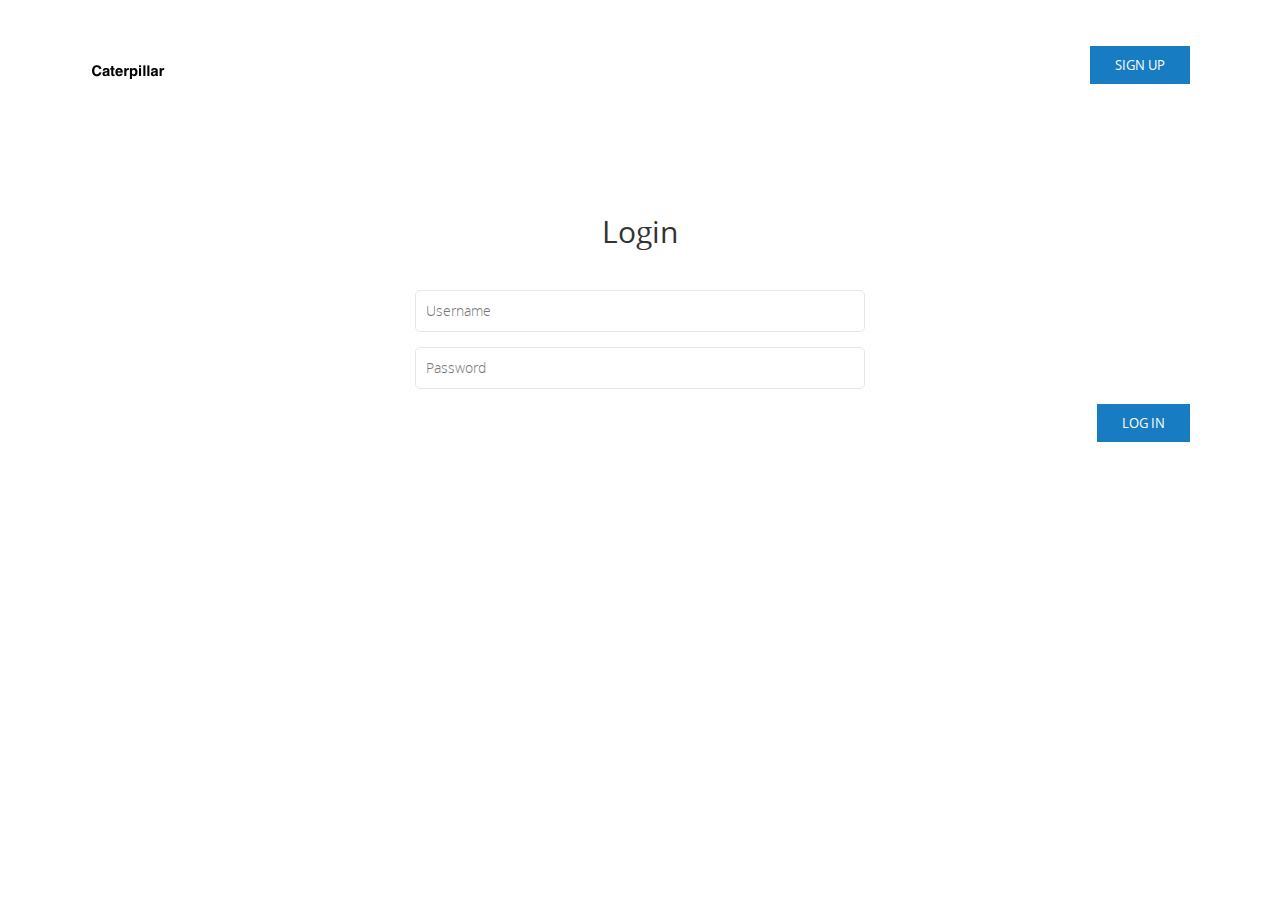
==== commit 06dc1434: "real estate, skill" ====
--- a/index.html
+++ b/index.html
@@ -157,7 +157,6 @@
                     <form method="post" class="hpform" >
                     <input type="text" placeholder="Username" />
                     <input type="text" placeholder="Password" />
-                    <input type="submit" href="skillshare.html"></input>
                     </form>
                   
         
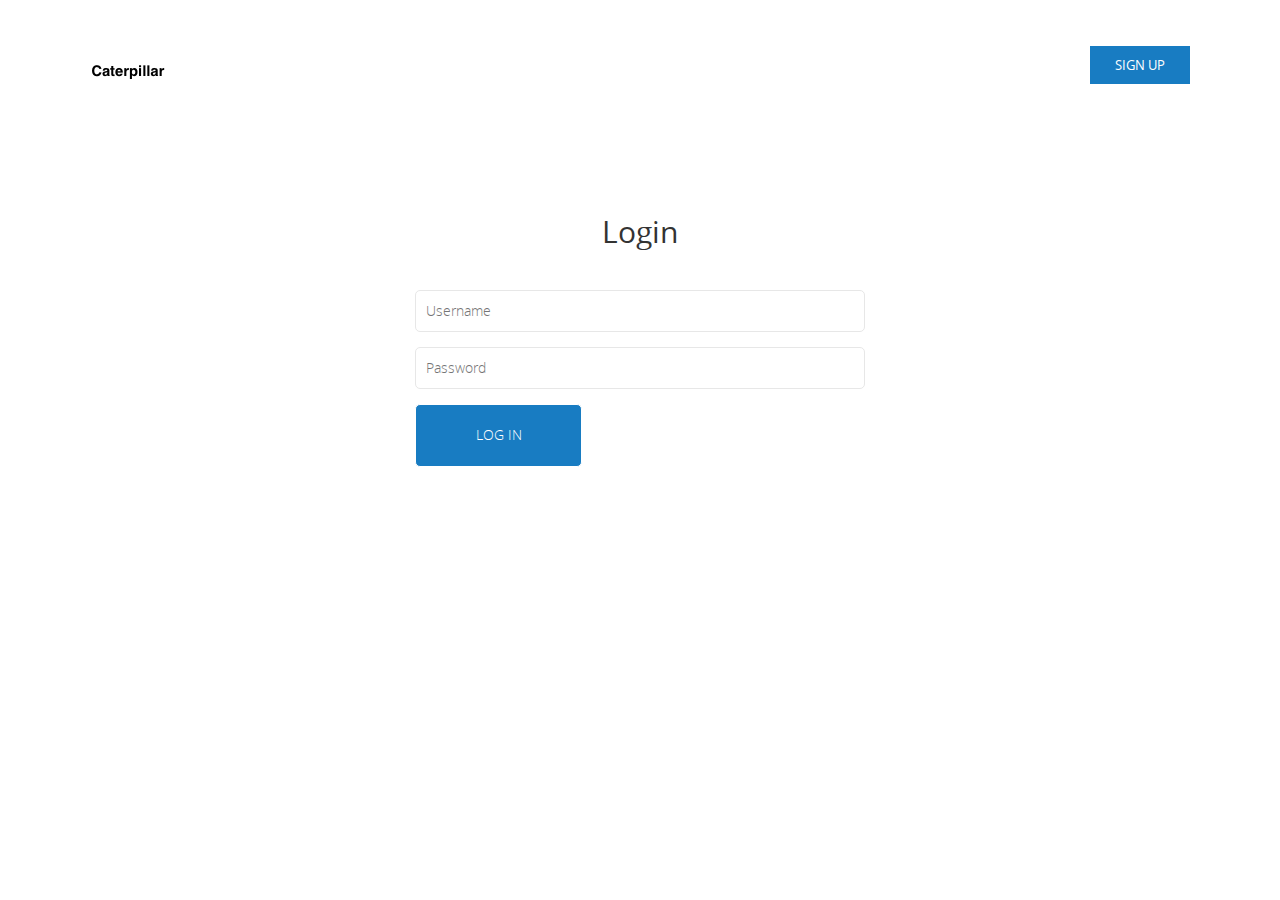
==== commit a56ba338: "real estate, skill" ====
--- a/index.html
+++ b/index.html
@@ -128,8 +128,8 @@
                     <div class="nav mobile">
                     <div class="title">Menu <span class="fa "></span></div>
                     <ul>
-                    
                     <li><a href="register.html">Sign Up</a></li>
+
                     </ul>
                     </div>
         
@@ -157,18 +157,14 @@
                     <form method="post" class="hpform" >
                     <input type="text" placeholder="Username" />
                     <input type="text" placeholder="Password" />
+                     <a class="button1" href="secondpage.html">Log in</a>
                     </form>
-                  
-        
-        
-                    
-                    
-                    <div class="nav mobile">
-                    <ul>
-                    
-                    <li><a href="skillshare.html">log In</a></li>
-                    </ul>
-                    </div>
+                 
+        
+        
+                    
+                    
+                    
         
         
       
--- a/style.css
+++ b/style.css
@@ -1005,4 +1005,15 @@
 	color:#187cc2;
 	text-decoration:none;
 	}
+	.button1 {
+   display: block;
+   width: 115px;
+   height: 25px;
+   background: #187cc2;
+   padding: 10px;
+   text-align: center;
+   border-radius: 5px;
+   color: white;
+   font-weight: bold;
+}
 	